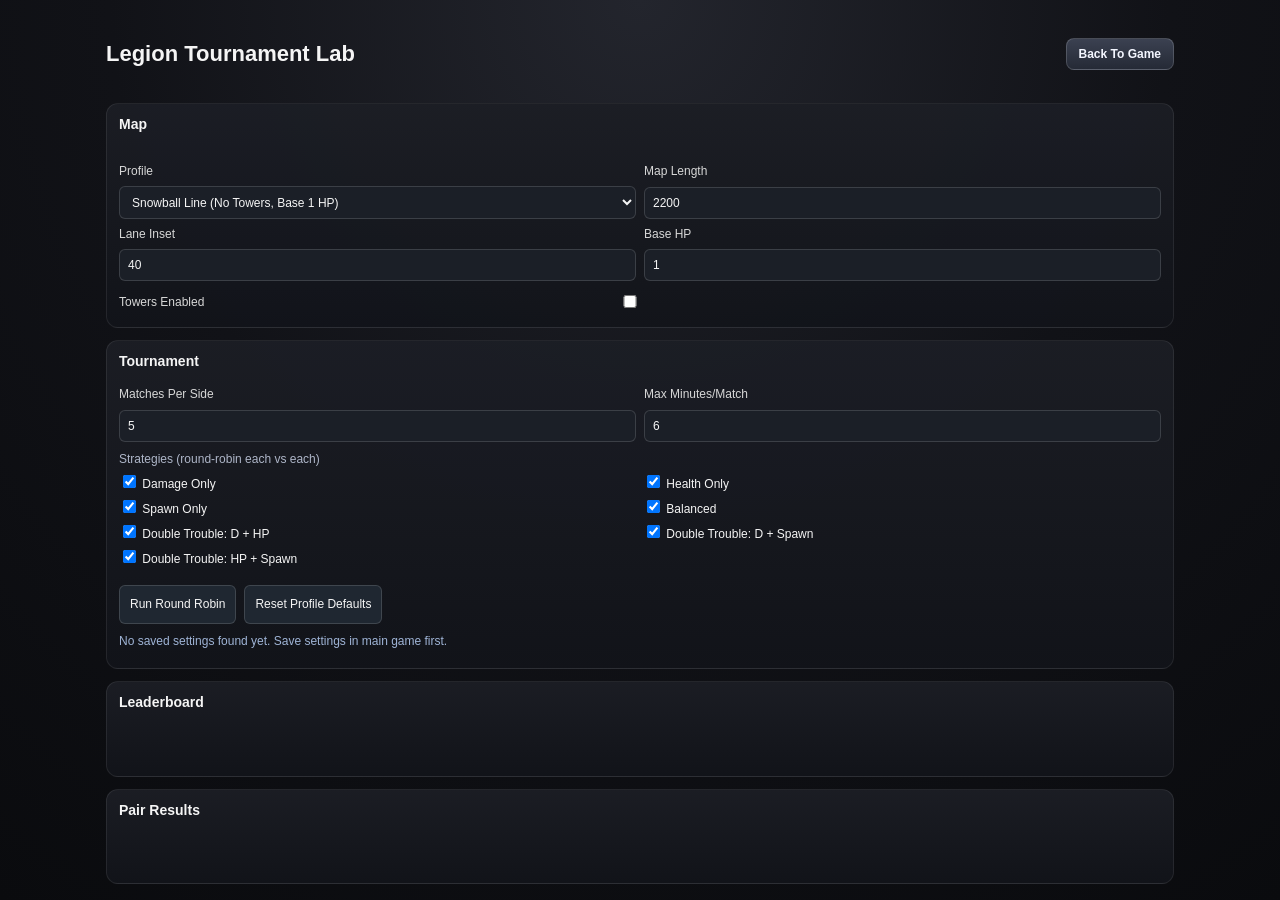
==== game/tournament.html @ 4ef73dee "Add tournament lab, map tuning, grouped dev controls, and peon/spawn tuning" ====
<!DOCTYPE html>
<html lang="en">
<head>
  <meta charset="UTF-8" />
  <meta name="viewport" content="width=device-width, initial-scale=1.0" />
  <title>Legion Tournament Lab</title>
  <link rel="stylesheet" href="style.css" />
</head>
<body>
  <div class="tournamentPage">
    <header class="tournamentHeader">
      <h1>Legion Tournament Lab</h1>
      <button id="backToGameBtn" type="button">Back To Game</button>
    </header>

    <section class="tournamentCard">
      <h2>Map</h2>
      <div class="tournamentGrid">
        <label>
          <span>Profile</span>
          <select id="mapProfileSelect">
            <option value="classic">Classic</option>
            <option value="snowball-line" selected>Snowball Line (No Towers, Base 1 HP)</option>
          </select>
        </label>
        <label>
          <span>Map Length</span>
          <input id="mapLengthInput" type="number" min="600" max="6000" step="50" value="2200" />
        </label>
        <label>
          <span>Lane Inset</span>
          <input id="laneInsetInput" type="number" min="10" max="300" step="5" value="40" />
        </label>
        <label>
          <span>Base HP</span>
          <input id="baseHpInput" type="number" min="1" max="5000" step="1" value="1" />
        </label>
        <label class="inlineToggle">
          <span>Towers Enabled</span>
          <input id="enableTowersInput" type="checkbox" />
        </label>
      </div>
    </section>

    <section class="tournamentCard">
      <h2>Tournament</h2>
      <div class="tournamentGrid">
        <label>
          <span>Matches Per Side</span>
          <input id="matchesPerSideInput" type="number" min="1" max="50" step="1" value="5" />
        </label>
        <label>
          <span>Max Minutes/Match</span>
          <input id="maxMinutesInput" type="number" min="1" max="30" step="1" value="6" />
        </label>
      </div>
      <div>
        <div class="sectionLabel">Strategies (round-robin each vs each)</div>
        <div id="strategyList" class="strategyList"></div>
      </div>
      <div class="tournamentActions">
        <button id="runTournamentBtn" type="button">Run Round Robin</button>
        <button id="resetMapProfileBtn" type="button">Reset Profile Defaults</button>
      </div>
      <div id="tournamentStatus" class="tournamentStatus">Ready.</div>
    </section>

    <section class="tournamentCard">
      <h2>Leaderboard</h2>
      <div id="leaderboardTableWrap"></div>
    </section>

    <section class="tournamentCard">
      <h2>Pair Results</h2>
      <div id="pairResultsWrap"></div>
    </section>
  </div>

  <script src="js/simulation.js"></script>
  <script src="js/tournament.js"></script>
</body>
</html>
---- game/style.css ----
* {
  box-sizing: border-box;
}

html,
body {
  height: 100%;
  margin: 0;
  font-family: Arial, Helvetica, sans-serif;
  background: radial-gradient(circle at top, #23252d 0%, #111217 48%, #0a0b0e 100%);
  color: #f5f5f5;
}

#app {
  height: 100vh;
  display: grid;
  grid-template-columns: minmax(392px, 476px) minmax(0, 1fr);
  padding: 12px;
  gap: 12px;
  transition: grid-template-columns 0.2s ease;
}

#app.app--hud-collapsed {
  grid-template-columns: 60px minmax(0, 1fr);
}

#hud {
  min-height: 0;
  overflow: auto;
  padding: 12px;
  border: 1px solid rgba(255, 255, 255, 0.08);
  border-radius: 14px;
  background: linear-gradient(180deg, rgba(28, 30, 37, 0.96) 0%, rgba(18, 20, 26, 0.96) 100%);
  box-shadow: 0 18px 36px rgba(0, 0, 0, 0.28);
}

.hudHeader {
  display: grid;
  grid-template-columns: minmax(0, 1fr) auto;
  align-items: center;
  gap: 8px;
}

#hud h1 {
  margin: 0;
  font-size: 18px;
}

#hudToggleBtn {
  min-width: 46px;
  height: 28px;
  border: 1px solid rgba(255, 255, 255, 0.16);
  border-radius: 8px;
  color: #f3f6ff;
  font-size: 11px;
  font-weight: 700;
  background: linear-gradient(180deg, #3b4151 0%, #252a36 100%);
  cursor: pointer;
}

#hudToggleBtn:hover {
  background: linear-gradient(180deg, #464d5f 0%, #2b313e 100%);
}

#app.app--hud-collapsed #hud {
  overflow: hidden;
  padding: 10px 8px;
}

#app.app--hud-collapsed #hud > :not(.hudHeader) {
  display: none;
}

#app.app--hud-collapsed .hudHeader {
  grid-template-columns: 1fr;
  justify-items: center;
}

#app.app--hud-collapsed .hudHeader h1 {
  display: none;
}

#app.app--hud-collapsed #hudToggleBtn {
  width: 42px;
  min-width: 42px;
}

#hud p {
  margin: 4px 0 8px;
  color: #b7b7b7;
  font-size: 12px;
}

#balanceConfig {
  margin: 2px 0 8px;
  color: #9fb4d6;
  font-size: 11px;
  line-height: 1.3;
}

#downloadLogsBtn {
  width: 100%;
  margin-top: 2px;
  padding: 8px 10px;
  border: 1px solid rgba(255, 255, 255, 0.12);
  background: linear-gradient(180deg, #2b2f39 0%, #1c1f27 100%);
  color: #f5f5f5;
  border-radius: 8px;
  cursor: pointer;
  font-size: 12px;
  font-weight: 600;
}

#downloadLogsBtn:hover {
  background: linear-gradient(180deg, #333847 0%, #21252d 100%);
}

#openTournamentBtn {
  width: 100%;
  margin-top: 6px;
  padding: 8px 10px;
  border: 1px solid rgba(255, 255, 255, 0.12);
  background: linear-gradient(180deg, #3a2f4b 0%, #2a2038 100%);
  color: #f5f5f5;
  border-radius: 8px;
  cursor: pointer;
  font-size: 12px;
  font-weight: 600;
}

#openTournamentBtn:hover {
  background: linear-gradient(180deg, #47395d 0%, #322645 100%);
}

#matchControls {
  margin: 8px 0 6px;
}

#restartMatchBtn {
  width: 100%;
  padding: 8px 10px;
  border: 1px solid rgba(255, 255, 255, 0.12);
  background: linear-gradient(180deg, #365139 0%, #233626 100%);
  color: #f5f5f5;
  border-radius: 8px;
  cursor: pointer;
  font-size: 12px;
  font-weight: 700;
}

#restartMatchBtn:hover {
  background: linear-gradient(180deg, #416346 0%, #2b432f 100%);
}

#matchResultPanel {
  margin-top: 8px;
  border: 1px solid rgba(255, 255, 255, 0.12);
  border-radius: 10px;
  padding: 10px;
  background: linear-gradient(180deg, rgba(26, 28, 36, 0.96) 0%, rgba(18, 20, 26, 0.96) 100%);
}

#matchResultPanel h2 {
  margin: 0 0 6px;
  font-size: 13px;
}

#matchResultSummary {
  font-size: 11px;
  color: #d9e0ef;
}

#matchResultStats {
  margin-top: 8px;
  font-size: 11px;
  color: #b7c4df;
  line-height: 1.35;
}

#matchResultStats strong {
  color: #f5f5f5;
}

.matchResultActions {
  margin-top: 8px;
  display: grid;
  grid-template-columns: repeat(2, minmax(0, 1fr));
  gap: 8px;
}

.matchResultActions button {
  min-height: 30px;
  border: 1px solid rgba(255, 255, 255, 0.12);
  border-radius: 8px;
  color: #f5f5f5;
  background: linear-gradient(180deg, #2a2f39 0%, #1d2129 100%);
  cursor: pointer;
  font-size: 11px;
  font-weight: 700;
}

.matchResultActions button:hover {
  background: linear-gradient(180deg, #343a47 0%, #222730 100%);
}

#devToolsHud {
  margin-top: 10px;
  border: 1px solid rgba(255, 255, 255, 0.08);
  border-radius: 10px;
  padding: 10px;
  background: rgba(255, 255, 255, 0.03);
  display: grid;
  gap: 6px;
}

.devSection {
  border: 1px solid rgba(255, 255, 255, 0.08);
  border-radius: 8px;
  background: rgba(0, 0, 0, 0.16);
  padding: 6px;
}

.devSection > summary {
  cursor: pointer;
  font-size: 12px;
  font-weight: 700;
  color: #c7d2ea;
  margin-bottom: 6px;
}

.devSection[open] > summary {
  margin-bottom: 8px;
}

.devToolSaveLoad {
  display: flex;
  gap: 6px;
}

.devToolSaveLoad button {
  flex: 1;
  padding: 5px 8px;
  font-size: 11px;
  border: 1px solid rgba(255, 255, 255, 0.12);
  background: #1b1f27;
  color: #f5f5f5;
  border-radius: 6px;
  cursor: pointer;
}

.devToolSaveLoad button:hover {
  background: #2a2f3c;
}

.devToolRow {
  display: grid;
  grid-template-columns: 74px 1fr auto;
  align-items: center;
  gap: 6px;
  font-size: 11px;
}

.devToolRow span {
  color: #d7d7d7;
}

.devToolRow input[type='range'] {
  width: 100%;
}

.devToolRow select {
  width: 100%;
  padding: 4px 6px;
  border: 1px solid rgba(255, 255, 255, 0.12);
  background: #1b1f27;
  color: #f5f5f5;
  border-radius: 6px;
  font-size: 11px;
}

.devToolMatrix {
  border: 1px solid rgba(255, 255, 255, 0.1);
  border-radius: 8px;
  padding: 8px;
  background: rgba(0, 0, 0, 0.18);
  display: grid;
  gap: 6px;
}

.devToolMatrixHeader {
  font-size: 11px;
  font-weight: 700;
  color: #d7d7d7;
}

.devToolMatrixLabels,
.devToolMatrixRow {
  display: grid;
  grid-template-columns: 42px 1fr 1fr 76px;
  align-items: center;
  gap: 6px;
  font-size: 11px;
}

.devToolMatrixLabels {
  color: #aeb6c8;
}

.devToolMatrixRow span {
  color: #d7d7d7;
}

.devToolMatrixRow input[type='number'] {
  width: 100%;
  padding: 4px 6px;
  border: 1px solid rgba(255, 255, 255, 0.12);
  background: #1b1f27;
  color: #f5f5f5;
  border-radius: 6px;
  font-size: 11px;
}

.devToolMatrixRow select {
  width: 100%;
  padding: 4px 6px;
  border: 1px solid rgba(255, 255, 255, 0.12);
  background: #1b1f27;
  color: #f5f5f5;
  border-radius: 6px;
  font-size: 11px;
}

#toggleDmgNumsBtn {
  width: 100%;
  padding: 5px 8px;
  font-size: 11px;
  border: 1px solid rgba(255, 255, 255, 0.12);
  background: #1b1f27;
  color: #f5f5f5;
  border-radius: 6px;
  cursor: pointer;
  text-align: center;
}

#toggleDmgNumsBtn:hover {
  background: #2a2f3c;
}

#battleTestPanel {
  margin-top: 10px;
  border: 1px solid rgba(255, 255, 255, 0.08);
  border-radius: 10px;
  padding: 10px;
  background: rgba(255, 255, 255, 0.03);
  display: grid;
  gap: 6px;
}

#battleTestPanel h2 {
  margin: 0 0 2px 0;
  font-size: 12px;
  font-weight: 700;
}

#runBattleTestBtn {
  padding: 6px 10px;
  font-size: 11px;
  border: 1px solid rgba(255, 255, 255, 0.12);
  background: #1b2f1f;
  color: #a8e6b0;
  border-radius: 6px;
  cursor: pointer;
}

#runBattleTestBtn:hover:not(:disabled) {
  background: #243828;
}

#runBattleTestBtn:disabled {
  opacity: 0.55;
  cursor: default;
}

#battleTestResults {
  font-size: 11px;
  line-height: 1.6;
  color: #d7d7d7;
  min-height: 18px;
}

#selectionHud {
  margin-top: 10px;
  border: 1px solid rgba(255, 255, 255, 0.08);
  border-radius: 10px;
  padding: 10px;
  background: rgba(255, 255, 255, 0.03);
}

#selectionHud h2 {
  margin: 0 0 6px 0;
  font-size: 12px;
  font-weight: 700;
}

#selectionInfo {
  font-size: 11px;
  color: #d7d7d7;
  min-height: 26px;
  line-height: 1.35;
}

#devToolsHud {
  margin-top: 8px;
  border: 1px solid #2f2f2f;
  border-radius: 6px;
  padding: 8px;
  background: #171717;
  display: grid;
  gap: 6px;
}

.devToolRow {
  display: grid;
  grid-template-columns: 90px 1fr auto;
  align-items: center;
  gap: 8px;
  font-size: 12px;
}

.devToolRow span {
  color: #d7d7d7;
}

.devToolRow input[type='range'] {
  width: 100%;
}

.devToolRow select {
  width: 100%;
  padding: 4px 6px;
  border: 1px solid #3f3f3f;
  background: #1f1f1f;
  color: #f5f5f5;
  border-radius: 4px;
  font-size: 12px;
}

#selectionHud {
  margin-top: 8px;
  border: 1px solid #2f2f2f;
  border-radius: 6px;
  padding: 8px;
  background: #171717;
}

#selectionHud h2 {
  margin: 0 0 6px 0;
  font-size: 13px;
  font-weight: 700;
}

#selectionInfo {
  font-size: 12px;
  color: #d7d7d7;
  min-height: 30px;
}

#upgradeHud {
  margin-top: 10px;
  display: grid;
  grid-template-columns: repeat(2, minmax(0, 1fr));
  gap: 8px;
}

.upgradeColumn {
  border: 1px solid rgba(255, 255, 255, 0.08);
  border-radius: 10px;
  padding: 10px;
  background: rgba(255, 255, 255, 0.03);
  display: grid;
  grid-template-columns: repeat(2, minmax(0, 1fr));
  gap: 6px;
}

.upgradeColumn h2 {
  margin: 0;
  font-size: 12px;
  font-weight: 700;
  grid-column: 1 / -1;
}

.upgradeSummary {
  font-size: 11px;
  color: #b7b7b7;
  grid-column: 1 / -1;
}

.upgradeColumn button {
  min-height: 34px;
  padding: 6px 8px;
  border: 1px solid rgba(255, 255, 255, 0.12);
  background: linear-gradient(180deg, #2a2f39 0%, #1d2129 100%);
  color: #f5f5f5;
  border-radius: 8px;
  cursor: pointer;
  font-size: 11px;
  text-align: left;
  line-height: 1.2;
}

.upgradeColumn button:hover {
  background: linear-gradient(180deg, #343a47 0%, #222730 100%);
}

.upgradeColumn button:disabled {
  opacity: 0.45;
  cursor: not-allowed;
}

.tournamentPage {
  min-height: 100vh;
  padding: 16px;
  display: grid;
  gap: 12px;
  max-width: 1100px;
  margin: 0 auto;
}

.tournamentHeader {
  display: flex;
  justify-content: space-between;
  align-items: center;
  gap: 10px;
}

.tournamentHeader h1 {
  margin: 0;
  font-size: 22px;
}

#backToGameBtn {
  padding: 8px 12px;
  border: 1px solid rgba(255, 255, 255, 0.16);
  border-radius: 8px;
  color: #f3f6ff;
  font-size: 12px;
  font-weight: 700;
  background: linear-gradient(180deg, #3b4151 0%, #252a36 100%);
  cursor: pointer;
}

#backToGameBtn:hover {
  background: linear-gradient(180deg, #464d5f 0%, #2b313e 100%);
}

.tournamentCard {
  border: 1px solid rgba(255, 255, 255, 0.08);
  border-radius: 12px;
  padding: 12px;
  background: linear-gradient(180deg, rgba(28, 30, 37, 0.96) 0%, rgba(18, 20, 26, 0.96) 100%);
  display: grid;
  gap: 10px;
}

.tournamentCard h2 {
  margin: 0;
  font-size: 14px;
}

.tournamentGrid {
  display: grid;
  grid-template-columns: repeat(2, minmax(0, 1fr));
  gap: 8px;
}

.tournamentGrid label {
  display: grid;
  gap: 4px;
  font-size: 12px;
  color: #d7d7d7;
}

.tournamentGrid input,
.tournamentGrid select {
  width: 100%;
  padding: 6px 8px;
  border: 1px solid rgba(255, 255, 255, 0.14);
  background: #1b1f27;
  color: #f5f5f5;
  border-radius: 6px;
  font-size: 12px;
}

.inlineToggle {
  grid-template-columns: 1fr auto;
  align-items: center;
}

.sectionLabel {
  font-size: 12px;
  color: #aeb6c8;
  margin-bottom: 6px;
}

.strategyList {
  display: grid;
  grid-template-columns: repeat(2, minmax(0, 1fr));
  gap: 6px;
  font-size: 12px;
}

.tournamentActions {
  display: flex;
  gap: 8px;
}

.tournamentActions button {
  padding: 7px 10px;
  border: 1px solid rgba(255, 255, 255, 0.14);
  border-radius: 6px;
  background: #1f2731;
  color: #f5f5f5;
  cursor: pointer;
  font-size: 12px;
}

.tournamentActions button:hover:not(:disabled) {
  background: #293342;
}

.tournamentActions button:disabled {
  opacity: 0.6;
  cursor: default;
}

.tournamentStatus {
  font-size: 12px;
  color: #9fb4d6;
}

.tournamentTable {
  width: 100%;
  border-collapse: collapse;
  font-size: 12px;
}

.tournamentTable th,
.tournamentTable td {
  border-bottom: 1px solid rgba(255, 255, 255, 0.1);
  padding: 6px 8px;
  text-align: left;
}

.tournamentTable th {
  color: #c7d2ea;
  font-weight: 700;
}

.muted {
  color: #9aa4b8;
  font-size: 12px;
}

@media (max-width: 760px) {
  #app {
    grid-template-columns: 1fr;
    grid-template-rows: auto minmax(0, 1fr);
  }

  #app.app--hud-collapsed {
    grid-template-columns: 1fr;
  }

  #hud {
    overflow: visible;
  }

  #app.app--hud-collapsed #hud {
    overflow: visible;
    padding: 12px;
  }

  #app.app--hud-collapsed #hud > :not(.hudHeader) {
    display: block;
  }

  #app.app--hud-collapsed .hudHeader {
    grid-template-columns: minmax(0, 1fr) auto;
    justify-items: stretch;
  }

  #app.app--hud-collapsed .hudHeader h1 {
    display: block;
  }

  #upgradeHud {
    grid-template-columns: 1fr;
  }

  .upgradeColumn {
    grid-template-columns: repeat(3, minmax(0, 1fr));
  }

  .upgradeColumn h2,
  .upgradeSummary {
    grid-column: 1 / -1;
  }

  .tournamentGrid,
  .strategyList,
  .tournamentActions {
    grid-template-columns: 1fr;
    flex-direction: column;
  }
}

#tableWrap {
  display: flex;
  align-items: center;
  justify-content: center;
  min-height: 0;
  min-width: 0;
  border: 1px solid rgba(255, 255, 255, 0.08);
  border-radius: 16px;
  background: linear-gradient(180deg, rgba(16, 18, 24, 0.94) 0%, rgba(8, 9, 12, 0.98) 100%);
  box-shadow: inset 0 1px 0 rgba(255, 255, 255, 0.04);
}

canvas {
  display: block;
  border: 1px solid rgba(255, 255, 255, 0.08);
  border-radius: 12px;
  margin: 0;
  background: #0a0a0a;
  image-rendering: auto;
}
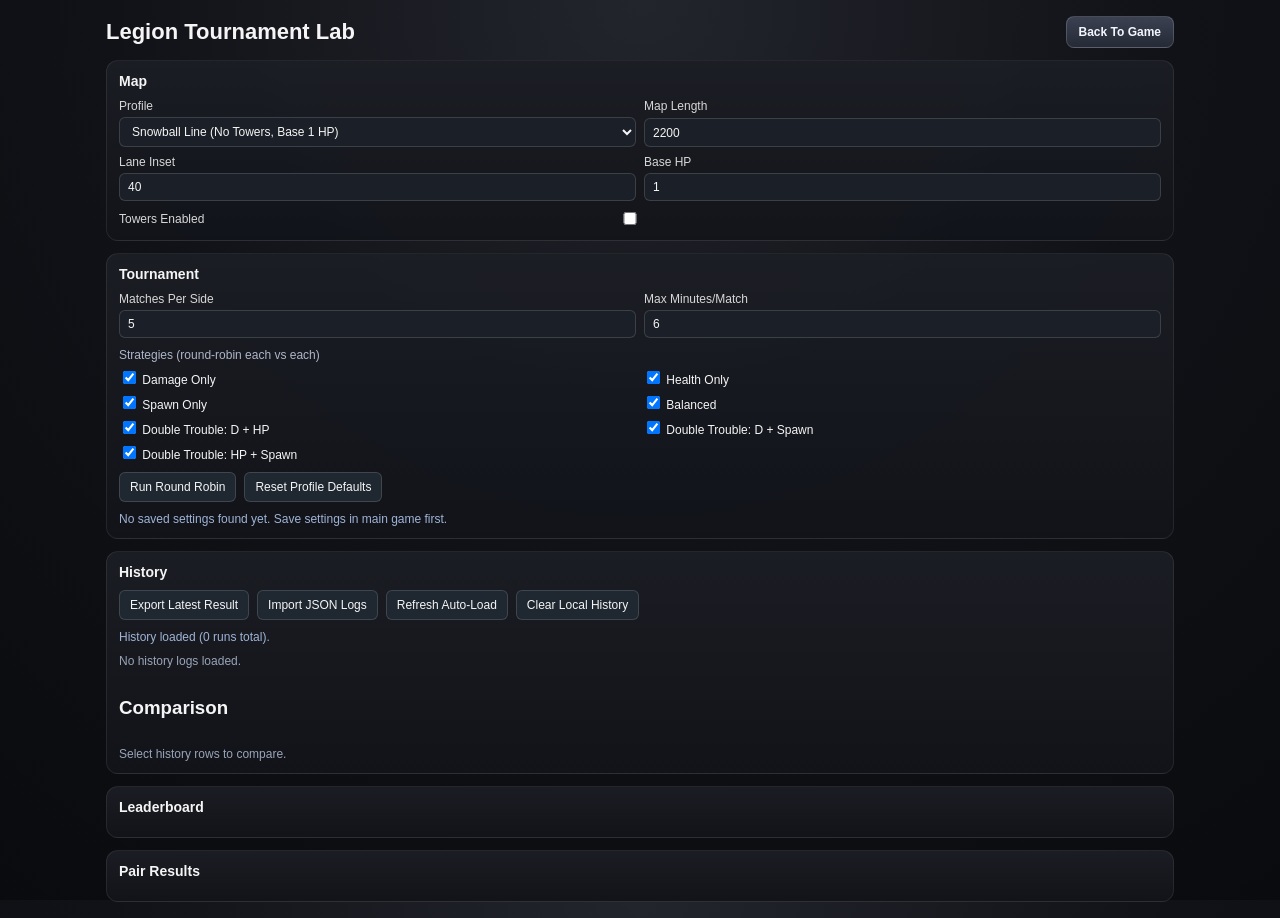
==== commit 1c11fa32: "Add tournament history compare tools and refresh base defaults" ====
--- a/game/tournament.html
+++ b/game/tournament.html
@@ -66,6 +66,21 @@
     </section>
 
     <section class="tournamentCard">
+      <h2>History</h2>
+      <div class="tournamentActions">
+        <button id="exportLatestTournamentBtn" type="button">Export Latest Result</button>
+        <button id="importTournamentHistoryBtn" type="button">Import JSON Logs</button>
+        <button id="refreshTournamentHistoryBtn" type="button">Refresh Auto-Load</button>
+        <button id="clearTournamentHistoryBtn" type="button">Clear Local History</button>
+      </div>
+      <input id="importTournamentHistoryInput" type="file" accept="application/json,.json" multiple hidden />
+      <div id="historyStatus" class="tournamentStatus">History ready.</div>
+      <div id="historyTableWrap"></div>
+      <h3>Comparison</h3>
+      <div id="historyCompareWrap"></div>
+    </section>
+
+    <section class="tournamentCard">
       <h2>Leaderboard</h2>
       <div id="leaderboardTableWrap"></div>
     </section>
--- a/game/style.css
+++ b/game/style.css
@@ -661,6 +661,30 @@
   font-size: 12px;
 }
 
+#historyTableWrap,
+#historyCompareWrap {
+  overflow-x: auto;
+}
+
+.historySelectCell {
+  width: 72px;
+}
+
+.historySourceTag {
+  display: inline-block;
+  padding: 2px 6px;
+  border-radius: 999px;
+  font-size: 11px;
+  border: 1px solid rgba(255, 255, 255, 0.16);
+  background: rgba(39, 49, 64, 0.75);
+  color: #d5def0;
+}
+
+.historyCompareTable th,
+.historyCompareTable td {
+  white-space: nowrap;
+}
+
 @media (max-width: 760px) {
   #app {
     grid-template-columns: 1fr;
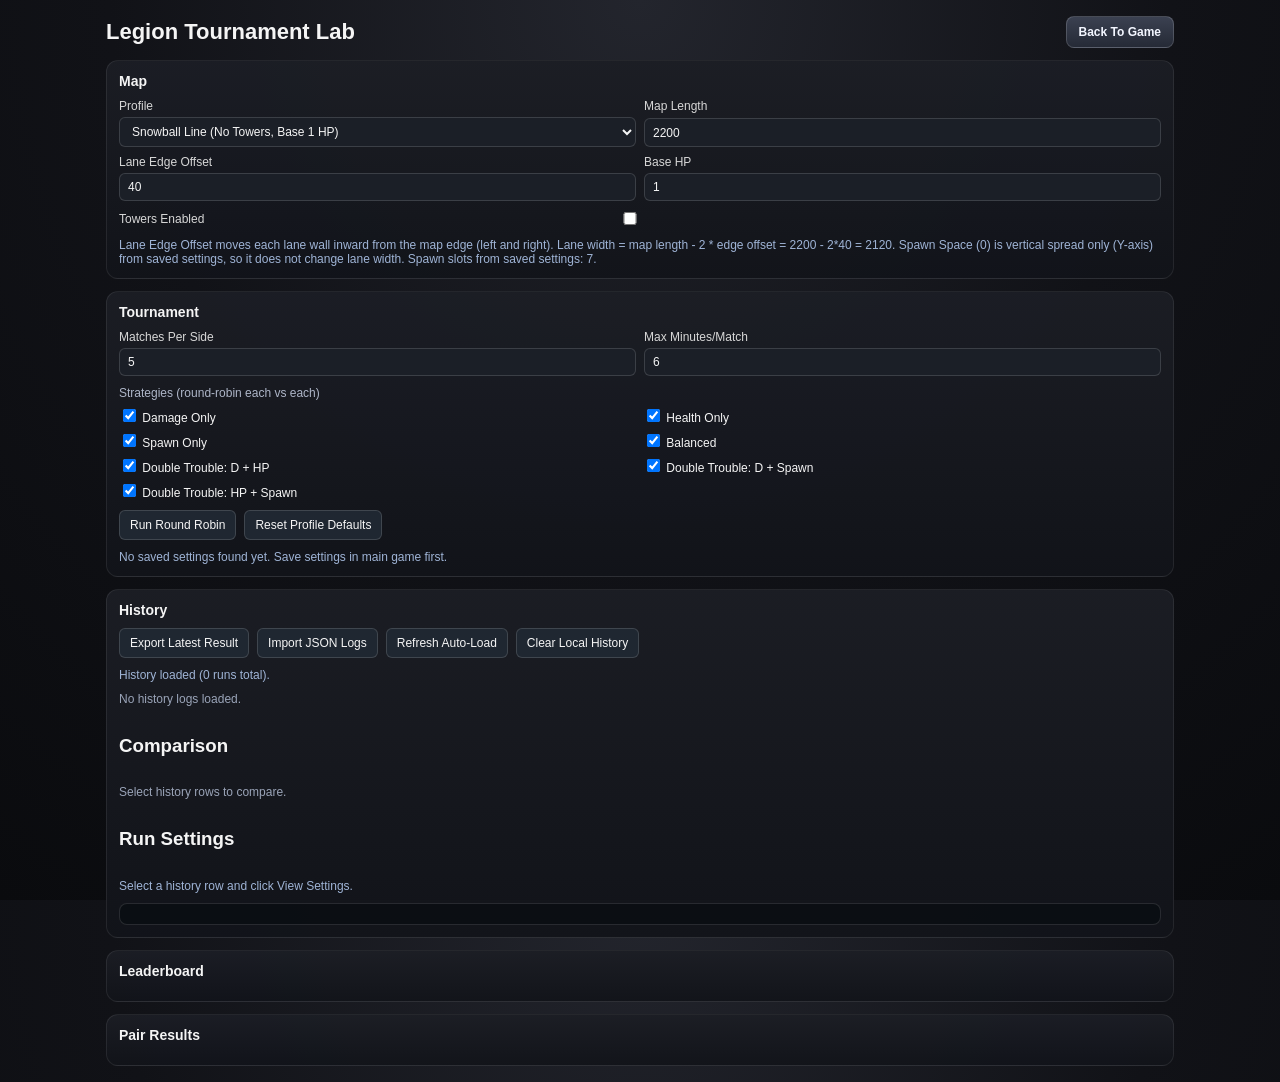
==== commit 8441bc11: "Add tournament run settings viewer and map geometry helper" ====
--- a/game/tournament.html
+++ b/game/tournament.html
@@ -28,7 +28,7 @@
           <input id="mapLengthInput" type="number" min="600" max="6000" step="50" value="2200" />
         </label>
         <label>
-          <span>Lane Inset</span>
+          <span>Lane Edge Offset</span>
           <input id="laneInsetInput" type="number" min="10" max="300" step="5" value="40" />
         </label>
         <label>
@@ -40,6 +40,7 @@
           <input id="enableTowersInput" type="checkbox" />
         </label>
       </div>
+      <div id="mapGeometryInfo" class="tournamentStatus">Map geometry info will appear here.</div>
     </section>
 
     <section class="tournamentCard">
@@ -78,6 +79,9 @@
       <div id="historyTableWrap"></div>
       <h3>Comparison</h3>
       <div id="historyCompareWrap"></div>
+      <h3>Run Settings</h3>
+      <div id="historySettingsStatus" class="tournamentStatus">Select a history row and click View Settings.</div>
+      <pre id="historySettingsDump" class="historySettingsDump"></pre>
     </section>
 
     <section class="tournamentCard">
--- a/game/style.css
+++ b/game/style.css
@@ -685,6 +685,19 @@
   white-space: nowrap;
 }
 
+.historySettingsDump {
+  margin: 0;
+  max-height: 280px;
+  overflow: auto;
+  padding: 10px;
+  border-radius: 8px;
+  border: 1px solid rgba(255, 255, 255, 0.12);
+  background: rgba(11, 14, 20, 0.95);
+  color: #d5def0;
+  font-size: 11px;
+  line-height: 1.35;
+}
+
 @media (max-width: 760px) {
   #app {
     grid-template-columns: 1fr;
